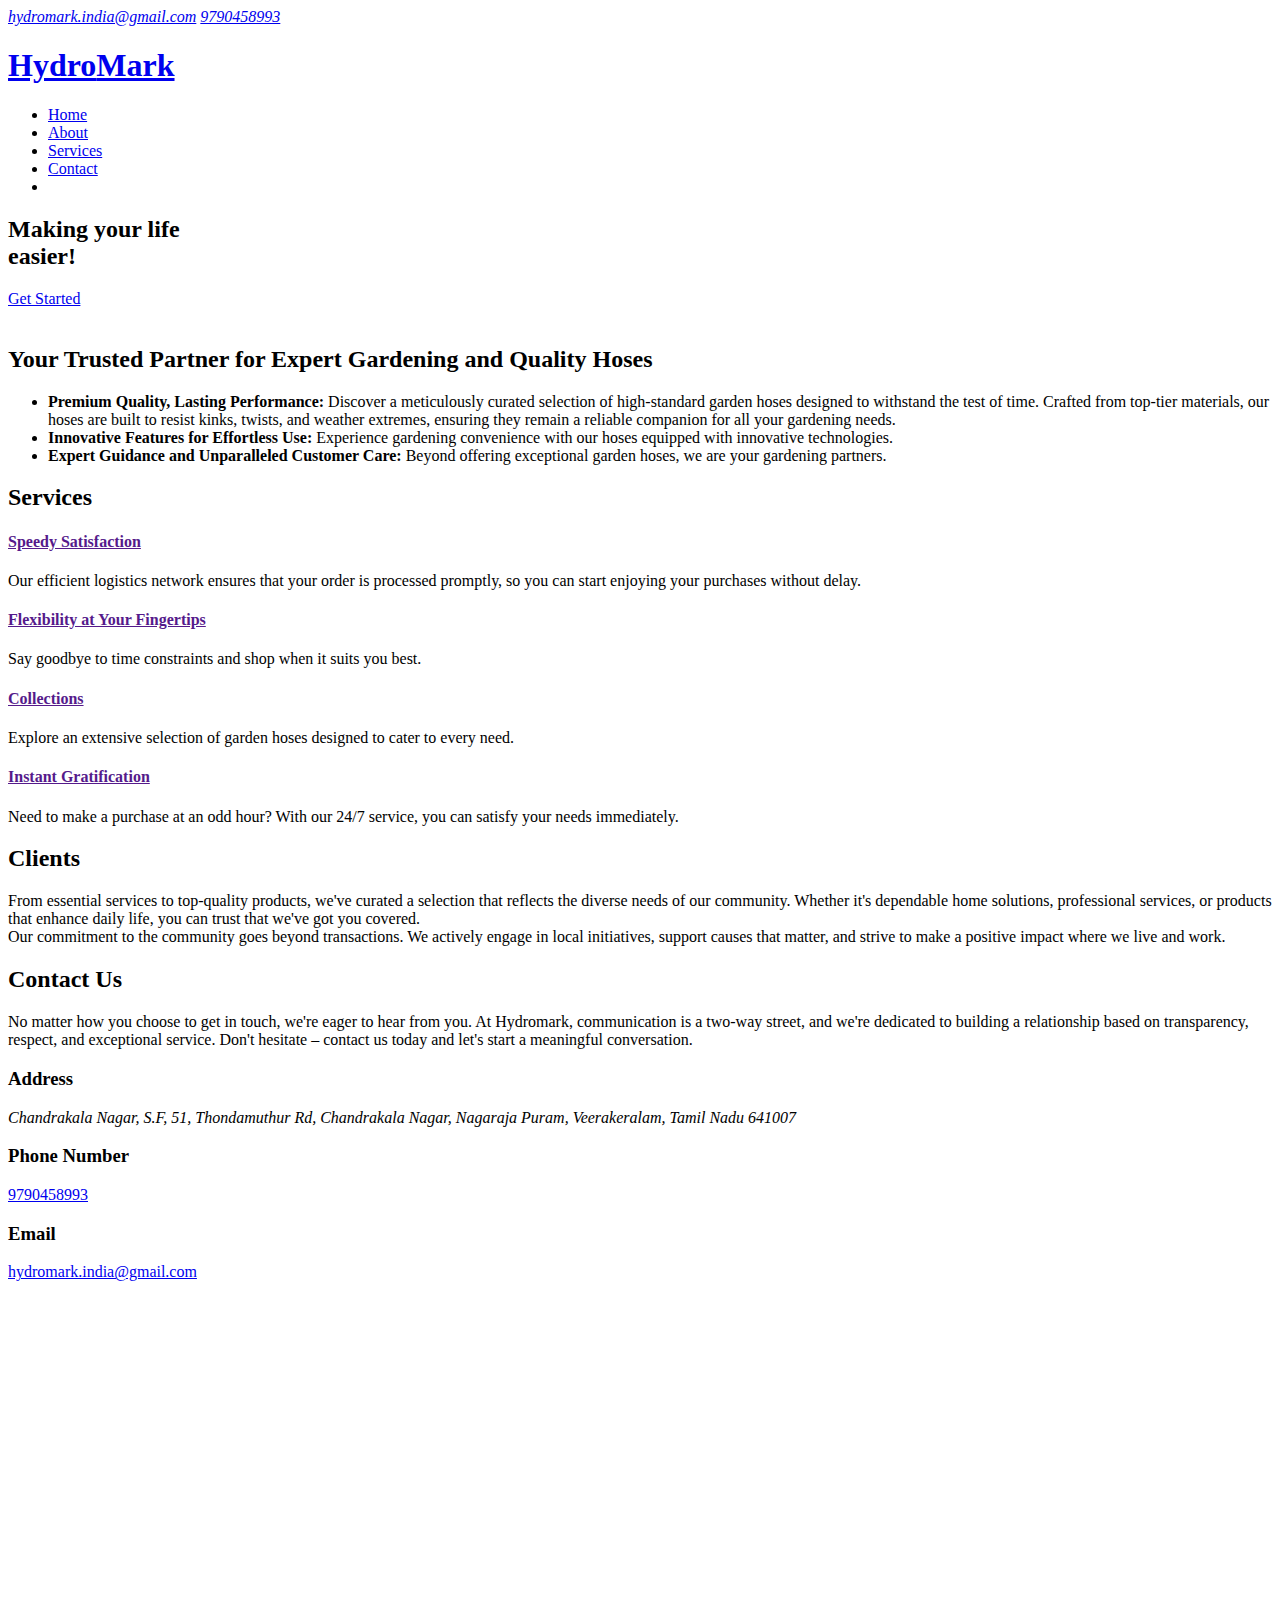
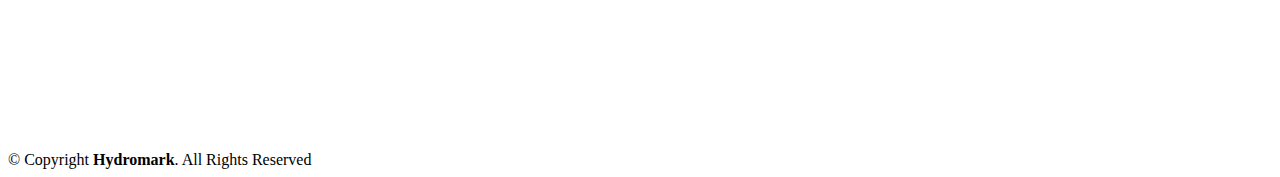
==== index.html @ e3fabc20 "Add files via upload" ====
<!DOCTYPE html>
<html lang="en">

<head>
  <meta charset="utf-8">
  <meta content="width=device-width, initial-scale=1.0" name="viewport">

  <title>Hydromark</title>
  <meta content="" name="description">
  <meta content="" name="keywords">
  <!-- Favicons -->
  <link href="./assets/img/HM.jpg" rel="icon">
  <link href="assets/img/apple-touch-icon.png" rel="apple-touch-icon">

  <!-- Google Fonts -->
  <link href="https://fonts.googleapis.com/css?family=Open+Sans:300,300i,400,400i,700,700i|Raleway:300,400,500,700,800|Montserrat:300,400,700" rel="stylesheet">

  <!-- Vendor CSS Files -->
  <link href="assets/vendor/aos/aos.css" rel="stylesheet">
  <link href="assets/vendor/bootstrap/css/bootstrap.min.css" rel="stylesheet">
  <link href="assets/vendor/bootstrap-icons/bootstrap-icons.css" rel="stylesheet">
  <link href="assets/vendor/boxicons/css/boxicons.min.css" rel="stylesheet">
  <link href="assets/vendor/glightbox/css/glightbox.min.css" rel="stylesheet">
  <link href="assets/vendor/swiper/swiper-bundle.min.css" rel="stylesheet">

  <!-- Template Main CSS File -->
  <link href="assets/css/style.css" rel="stylesheet">
</head>

<body>
  <div id="preloader"></div>

  <script>
    document.querySelector('body').addEventListener('click',function() {
      document.querySelector('.popup-container').style.display = 'none';
    });
  </script>

  <!-- ======= Top Bar ======= -->
  <section id="topbar" class="d-flex align-items-center">
    <div class="container d-flex justify-content-center justify-content-md-between">
      <div class="contact-info d-flex align-items-center">
        <i class="bi bi-envelope d-flex align-items-center"><a href="mailto:hydromark.india@gmail.com">hydromark.india@gmail.com</a></i>
        <i class="bi bi-phone d-flex align-items-center ms-4"><a href="tel:09790458993">9790458993</a></i>
      </div>
      <!-- <div class="social-links d-none d-md-flex align-items-center">
        <a href="#" class="twitter"><i class="bi bi-twitter"></i></a>
        <a href="#" class="facebook"><i class="bi bi-facebook"></i></a>
        <a href="#" class="instagram"><i class="bi bi-instagram"></i></a>
        <a href="#" class="linkedin"><i class="bi bi-linkedin"></i></i></a>
      </div> -->
    </div>
  </section><!-- End Top Bar-->

  <!-- ======= Header ======= -->
  <header id="header" class="d-flex align-items-center">
    <div class="container d-flex justify-content-between">

      <div id="logo">
        <h1><a href="index.html">Hydro<span>Mark</span></a></h1>
        <!-- Uncomment below if you prefer to use an image logo -->
        <!-- <a href="index.html"><img src="assets/img/logo.png" alt=""></a>-->
      </div>

      <nav id="navbar" class="navbar">
        <ul>
          <li><a class="nav-link scrollto active" href="#hero">Home</a></li>
          <li><a class="nav-link scrollto" href="#about">About</a></li>
          <li><a class="nav-link scrollto" href="#services">Services</a></li>
          <!-- <li><a class="nav-link scrollto" href="#portfolio">Products</a></li> -->
          <li><a class="nav-link scrollto" href="#contact">Contact</a></li>
          <li><a href="index.html"></a><div class="g-signin2" data-onsuccess="onSignIn"></div></li>
        </ul>
        <i class="bi bi-list mobile-nav-toggle"></i>
      </nav><!-- .navbar -->

    </div>
  </header><!-- End Header -->

  <!-- ======= hero Section ======= -->
  <section id="hero">

    <div class="hero-content" data-aos="fade-up">
      <h2>Making <span>your life</span><br>easier!</h2>
      <div>
        <a href="#about" class="btn-get-started scrollto">Get Started</a>
        <!-- <a href="#portfolio" class="btn-projects scrollto">Our Products</a> -->
      </div>
    </div>

    <div class="hero-slider swiper">
      <div class="swiper-wrapper">
        <div class="swiper-slide" style="background-image: url('assets/img/hero-carousel/1.jpg');"></div>
        <div class="swiper-slide" style="background-image: url('assets/img/hero-carousel/2.jpg');"></div>
        <div class="swiper-slide" style="background-image: url('assets/img/hero-carousel/3.jpg');"></div>
        <div class="swiper-slide" style="background-image: url('assets/img/hero-carousel/4.jpg');"></div>
        <div class="swiper-slide" style="background-image: url('assets/img/hero-carousel/5.jpg');"></div>
      </div>
    </div>

  </section><!-- End Hero Section -->

  <main id="main">

    <!-- ======= About Section ======= -->
    <section id="about">
      <div class="container" data-aos="fade-up">
        <div class="row">
          <div class="col-lg-6 about-img">
            <img src="assets/img/img2.jpg" alt="">
          </div>

          <div class="col-lg-6 content">
            <h2>Your Trusted Partner for Expert Gardening and Quality Hoses</h2>
            <ul>
              <li><i class="bi bi-check-circle"></i><b>Premium Quality, Lasting Performance:</b> Discover a meticulously curated selection of high-standard garden hoses designed to withstand the test of time.  Crafted from top-tier materials, our hoses are built to resist kinks, twists, and weather extremes, ensuring they remain a reliable companion for all your gardening needs.</li>
              <li><i class="bi bi-check-circle"></i><b>Innovative Features for Effortless Use:</b> Experience gardening convenience with our hoses equipped with innovative technologies. </li>
              <li><i class="bi bi-check-circle"></i><b>Expert Guidance and Unparalleled Customer Care:</b> Beyond offering exceptional garden hoses, we are your gardening partners.</li>
            </ul>

          </div>
        </div>

      </div>
    </section><!-- End About Section -->

    <!-- ======= Services Section ======= -->
    <section id="services">
      <div class="container" data-aos="fade-up">
        <div class="section-header">
          <h2>Services</h2>
        </div>

        <div class="row gy-4">

          <div class="col-lg-6" data-aos="fade-up" data-aos-delay="100">
            <div class="box">
              <div class="icon"><i class="bi bi-truck"></i></div>
              <h4 class="title"><a href="">Speedy Satisfaction</a></h4>
              <p class="description">Our efficient logistics network ensures that your order is processed promptly, so you can start enjoying your purchases without delay.</p>
            </div>
          </div>

          <div class="col-lg-6" data-aos="fade-up" data-aos-delay="200">
            <div class="box">
              <div class="icon"><i class="bi bi-clock-fill"></i></div>
              <h4 class="title"><a href="">Flexibility at Your Fingertips</a></h4>
              <p class="description">Say goodbye to time constraints and shop when it suits you best.</p>
            </div>
          </div>

          <div class="col-lg-6" data-aos="fade-up" data-aos-delay="300">
            <div class="box">
              <div class="icon"><i class="bi bi-list-check"></i></div>
              <h4 class="title"><a href="">Collections</a></h4>
              <p class="description">Explore an extensive selection of garden hoses designed to cater to every need. </p>
            </div>
          </div>

          <div class="col-lg-6" data-aos="fade-up" data-aos-delay="400">
            <div class="box">
              <div class="icon"><i class="bi bi-hourglass-split"></i></div>
              <h4 class="title"><a href="">Instant Gratification</a></h4>
              <p class="description"> Need to make a purchase at an odd hour? With our 24/7 service, you can satisfy your needs immediately.</p>
            </div>
          </div>

        </div>

      </div>
    </section><!-- End Services Section -->

    <!-- ======= Clients Section ======= -->
    <section id="clients">
      <div class="container" data-aos="fade-up">
        <div class="section-header">
          <h2>Clients</h2>
          <p>From essential services to top-quality products, we've curated a selection that reflects the diverse needs of our community. Whether it's dependable home solutions, professional services, or products that enhance daily life, you can trust that we've got you covered.<br>Our commitment to the community goes beyond transactions. We actively engage in local initiatives, support causes that matter, and strive to make a positive impact where we live and work.</p>
        </div>

      </div>
    </section><!-- End Clients Section -->

    <!-- ======= Contact Section ======= -->
    <section id="contact">
      <div class="container" data-aos="fade-up">
        <div class="section-header">
          <h2>Contact Us</h2>
          <p>No matter how you choose to get in touch, we're eager to hear from you. At Hydromark, communication is a two-way street, and we're dedicated to building a relationship based on transparency, respect, and exceptional service. Don't hesitate – contact us today and let's start a meaningful conversation.</p>
        </div>

        <div class="row contact-info">

          <div class="col-md-4">
            <div class="contact-address">
              <i class="bi bi-geo-alt"></i>
              <h3>Address</h3>
              <address>Chandrakala Nagar, S.F, 51, Thondamuthur Rd, Chandrakala Nagar, Nagaraja Puram, Veerakeralam, Tamil Nadu 641007</address>
            </div>
          </div>

          <div class="col-md-4">
            <div class="contact-phone">
              <i class="bi bi-phone"></i>
              <h3>Phone Number</h3>
              <p><a href="tel:09790458993">9790458993</a></p>
            </div>
          </div>

          <div class="col-md-4">
            <div class="contact-email">
              <i class="bi bi-envelope"></i>
              <h3>Email</h3>
              <p><a href="mailto: hydromark.india@gmail.com">hydromark.india@gmail.com</a></p>
            </div>
          </div>

        </div>
      </div>

      <div class="container mb-4">
        <iframe src="https://www.google.com/maps/embed?pb=!1m18!1m12!1m3!1d1164.3727846364377!2d76.90925739411149!3d11.003500430598315!2m3!1f0!2f0!3f0!3m2!1i1024!2i768!4f13.1!3m3!1m2!1s0x3ba85f899e9a0815%3A0xd174726e35f70aa6!2sDHANA%20PIPE%20CORPORATION!5e0!3m2!1sen!2sin!4v1692433523327!5m2!1sen!2sin" width="100%" height="450" style="border:0;" allowfullscreen="" loading="lazy" referrerpolicy="no-referrer-when-downgrade"></iframe>
      </div>
      </section>

    </section>

  </main><!-- End #main -->

  <!-- ======= Footer ======= -->
  <footer id="footer">
    <div class="container">
      <div class="copyright">
        &copy; Copyright <strong>Hydromark</strong>. All Rights Reserved
      </div>
    </div>
  </footer><!-- End Footer -->

  <a href="#" class="back-to-top d-flex align-items-center justify-content-center"><i class="bi bi-arrow-up-short"></i></a>

  <!-- Vendor JS Files -->
  <script src="assets/vendor/aos/aos.js"></script>
  <script src="assets/vendor/bootstrap/js/bootstrap.bundle.min.js"></script>
  <script src="assets/vendor/glightbox/js/glightbox.min.js"></script>
  <script src="assets/vendor/isotope-layout/isotope.pkgd.min.js"></script>
  <script src="assets/vendor/swiper/swiper-bundle.min.js"></script>
  <script src="assets/vendor/php-email-form/validate.js"></script>

  <!-- Template Main JS File -->
  <script src="assets/js/main.js"></script>
  <script>
    var loader = document.getElementById("preloader");
    window.addEventListener("load",function(){
      loader.style.display='none'
    });
  </script>

</body>

</html>
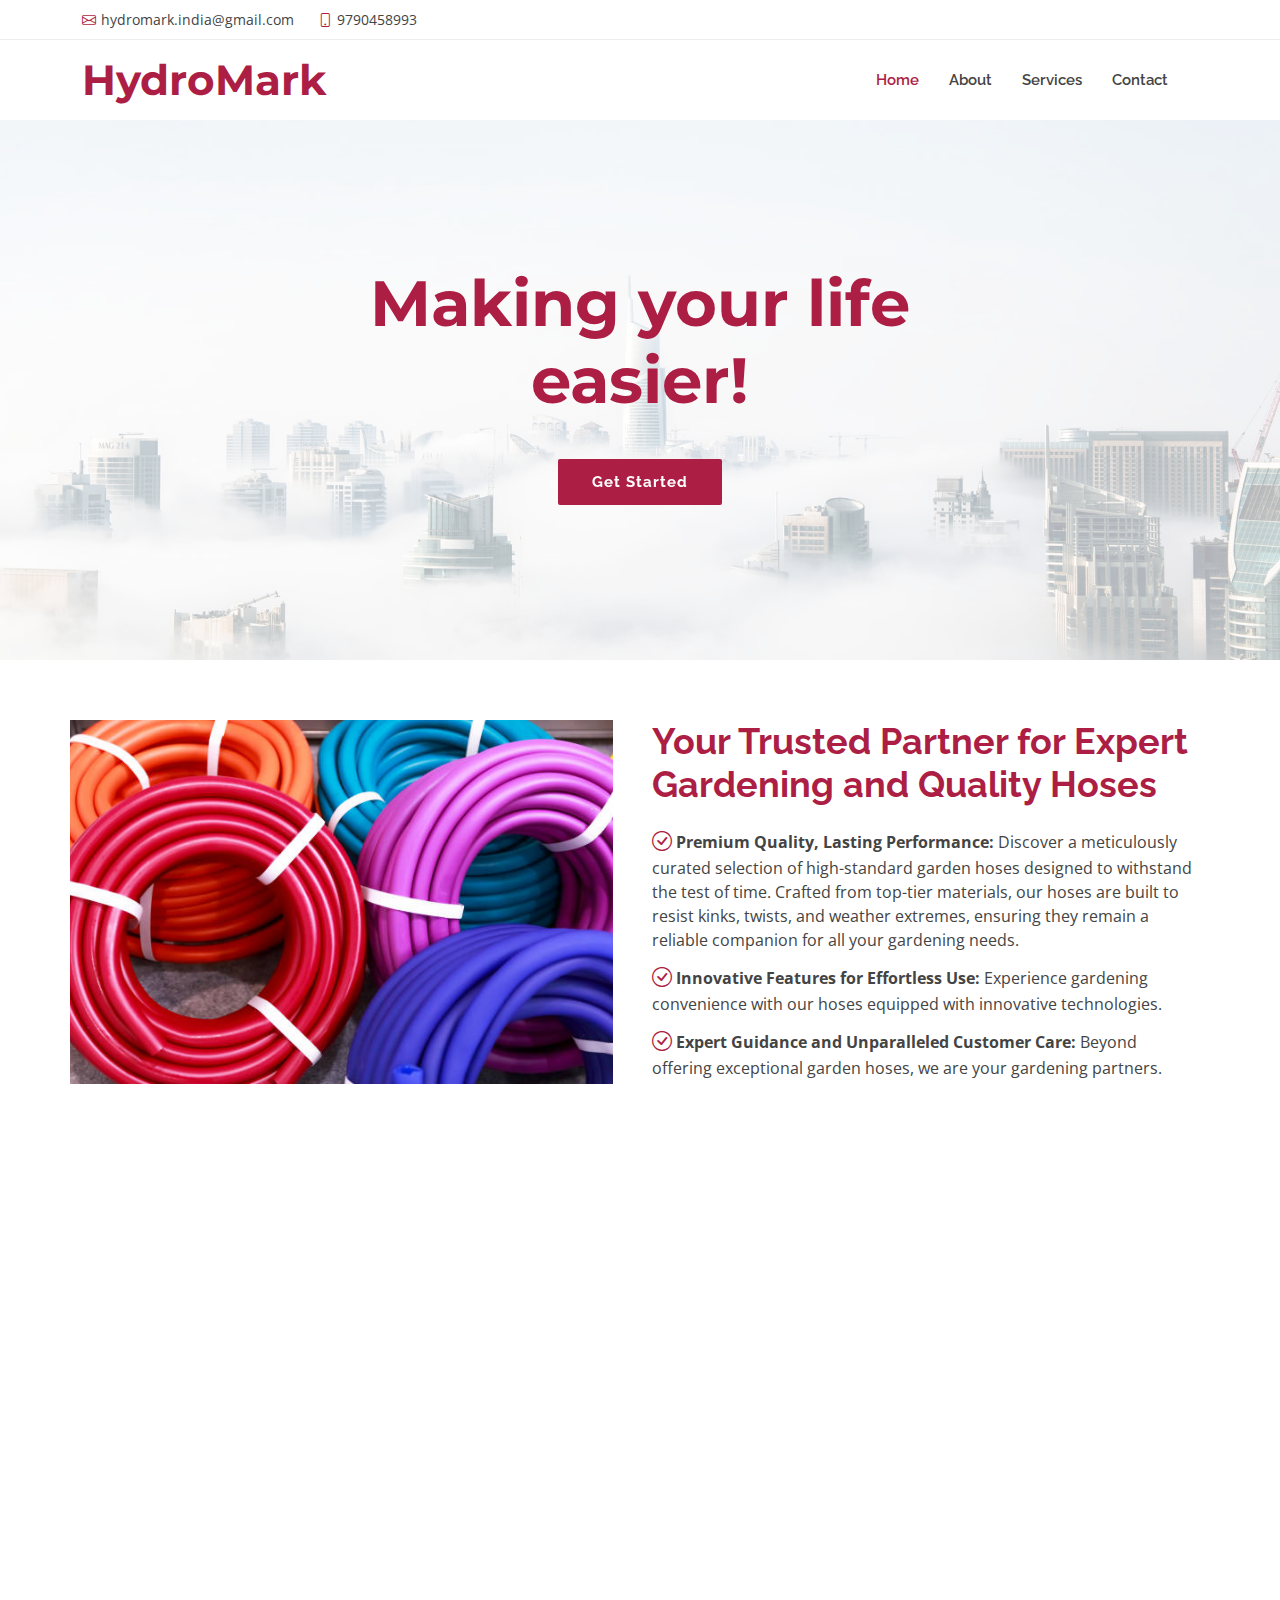
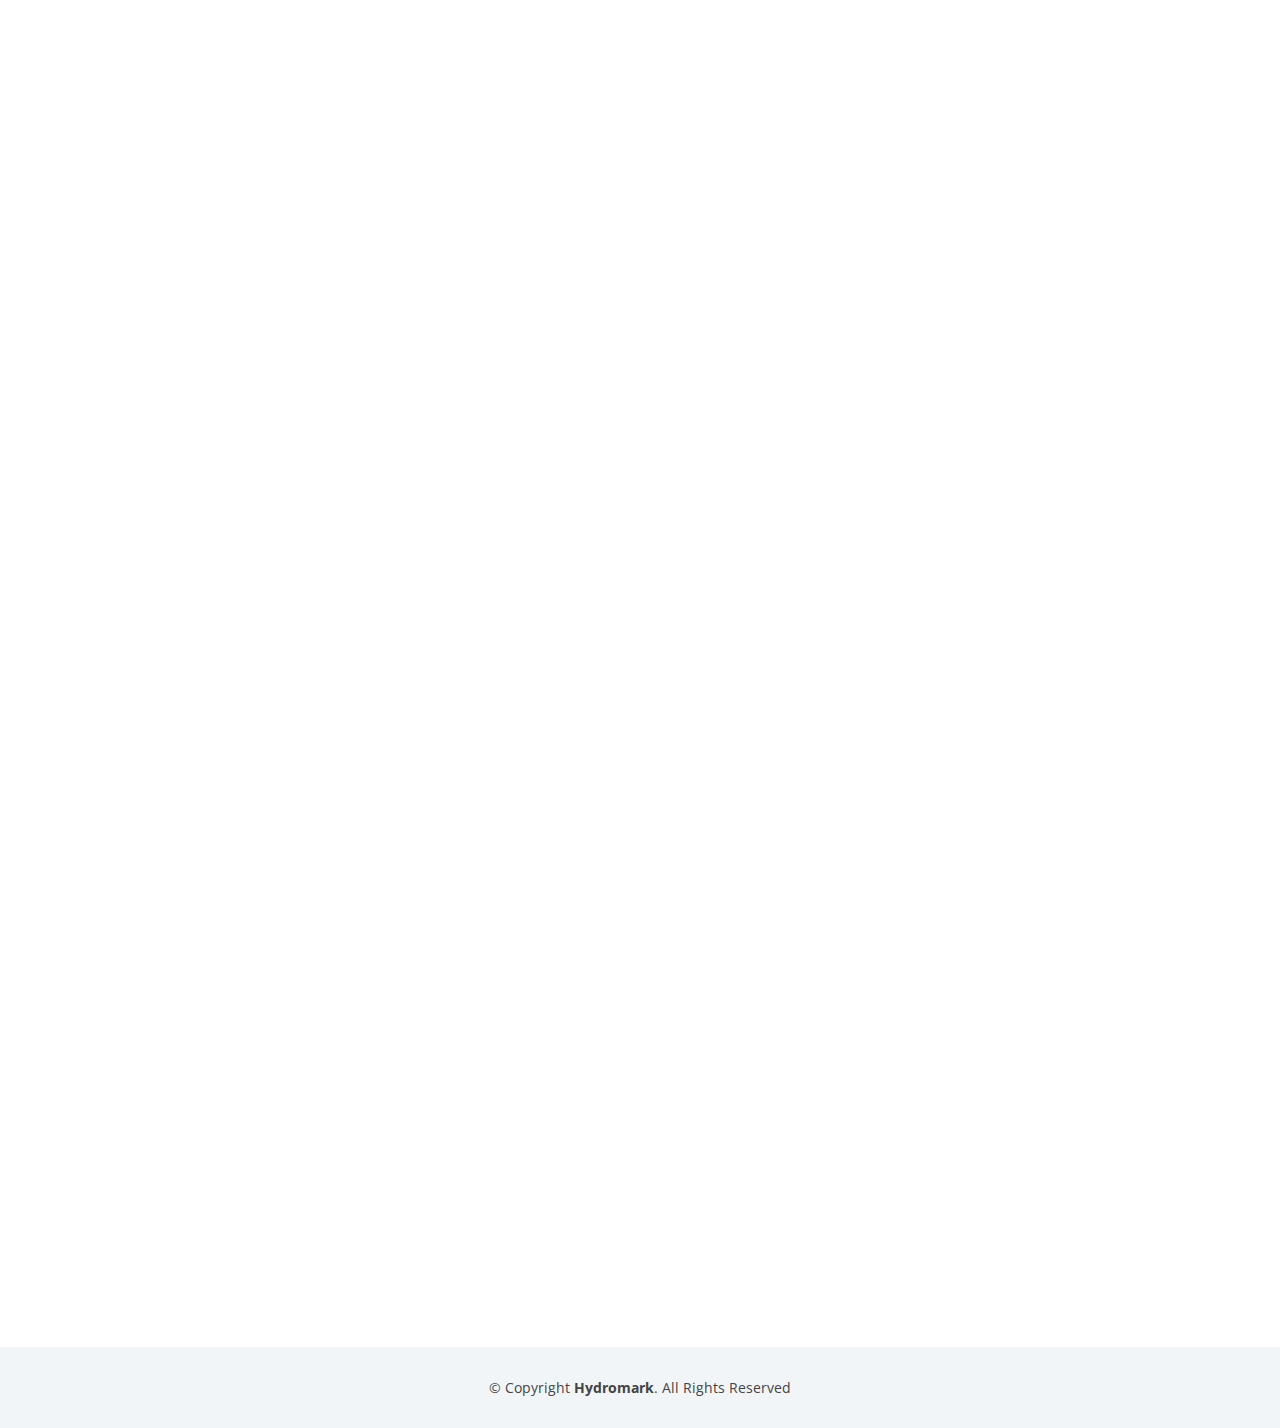
==== commit e8c24a3a: "Update title" ====
--- a/index.html
+++ b/index.html
@@ -5,7 +5,7 @@
   <meta charset="utf-8">
   <meta content="width=device-width, initial-scale=1.0" name="viewport">
 
-  <title>Hydromark</title>
+  <title>HYDROMARK</title>
   <meta content="" name="description">
   <meta content="" name="keywords">
   <!-- Favicons -->
@@ -257,4 +257,4 @@
 
 </body>
 
-</html>+</html>
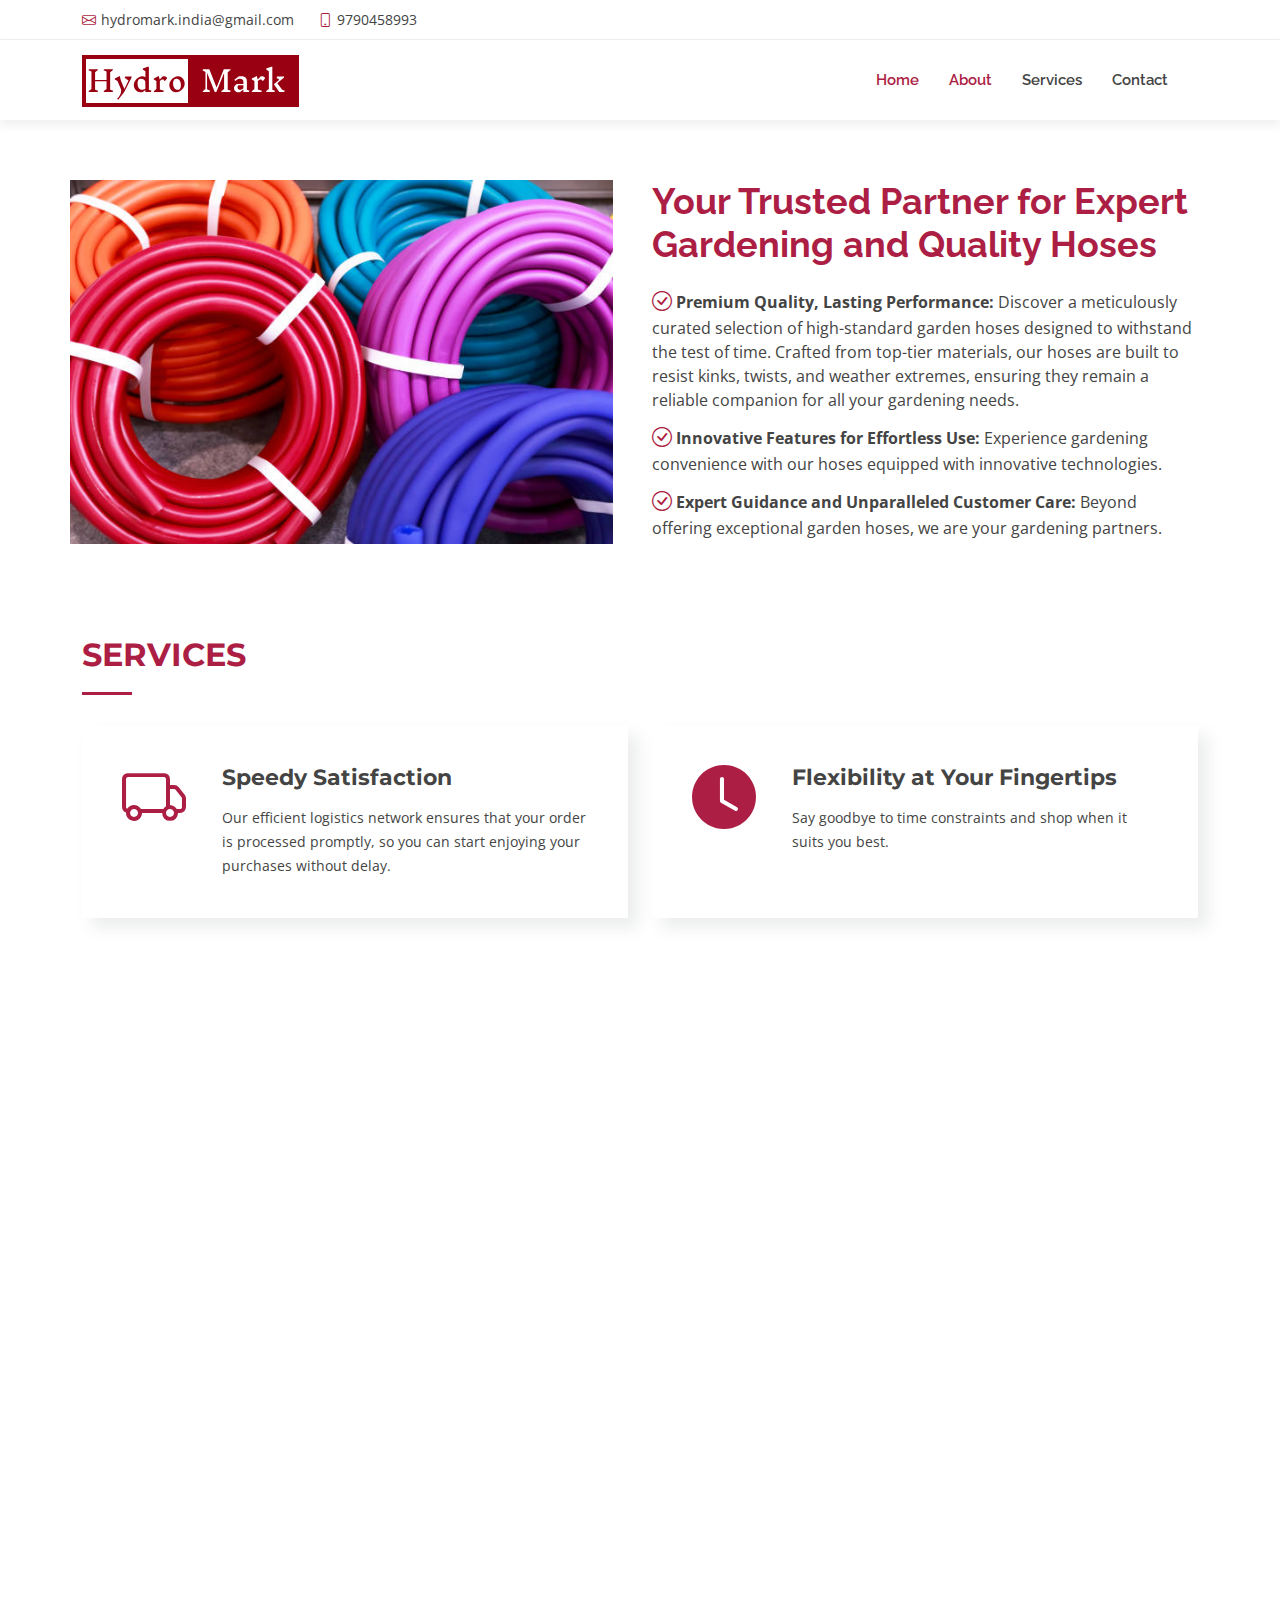
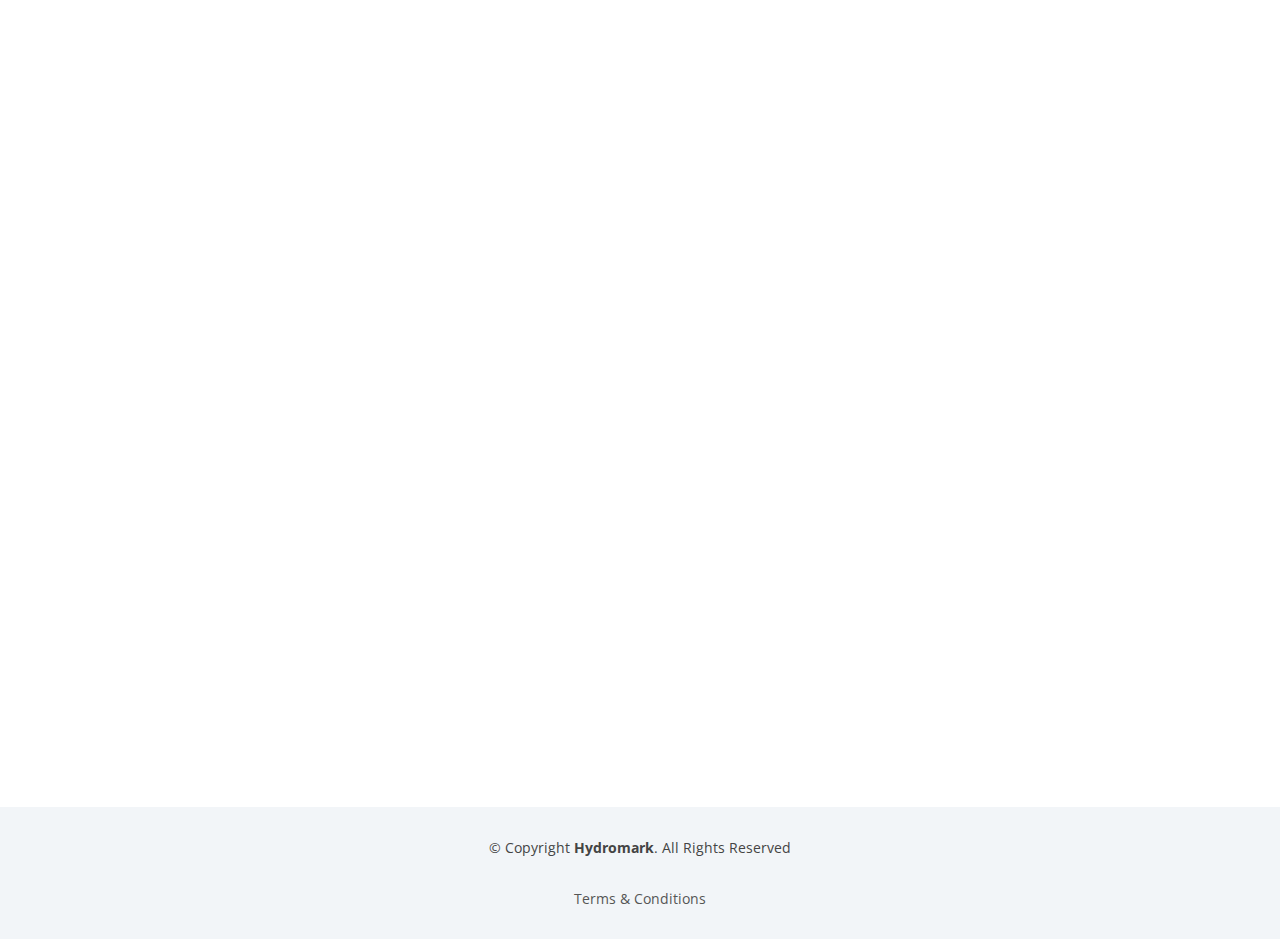
==== commit 195a8be3: "Terms&Condition update" ====
--- a/index.html
+++ b/index.html
@@ -5,11 +5,11 @@
   <meta charset="utf-8">
   <meta content="width=device-width, initial-scale=1.0" name="viewport">
 
-  <title>HYDROMARK</title>
+  <title>Hydromark</title>
   <meta content="" name="description">
   <meta content="" name="keywords">
   <!-- Favicons -->
-  <link href="./assets/img/HM.jpg" rel="icon">
+  <link href="./assets/img/HYDROMARK.svg" rel="icon">
   <link href="assets/img/apple-touch-icon.png" rel="apple-touch-icon">
 
   <!-- Google Fonts -->
@@ -57,7 +57,7 @@
     <div class="container d-flex justify-content-between">
 
       <div id="logo">
-        <h1><a href="index.html">Hydro<span>Mark</span></a></h1>
+        <h1><a href="index.html"><img src="./assets/img/HYDROMARK.svg" ></span></a></h1>
         <!-- Uncomment below if you prefer to use an image logo -->
         <!-- <a href="index.html"><img src="assets/img/logo.png" alt=""></a>-->
       </div>
@@ -77,29 +77,6 @@
     </div>
   </header><!-- End Header -->
 
-  <!-- ======= hero Section ======= -->
-  <section id="hero">
-
-    <div class="hero-content" data-aos="fade-up">
-      <h2>Making <span>your life</span><br>easier!</h2>
-      <div>
-        <a href="#about" class="btn-get-started scrollto">Get Started</a>
-        <!-- <a href="#portfolio" class="btn-projects scrollto">Our Products</a> -->
-      </div>
-    </div>
-
-    <div class="hero-slider swiper">
-      <div class="swiper-wrapper">
-        <div class="swiper-slide" style="background-image: url('assets/img/hero-carousel/1.jpg');"></div>
-        <div class="swiper-slide" style="background-image: url('assets/img/hero-carousel/2.jpg');"></div>
-        <div class="swiper-slide" style="background-image: url('assets/img/hero-carousel/3.jpg');"></div>
-        <div class="swiper-slide" style="background-image: url('assets/img/hero-carousel/4.jpg');"></div>
-        <div class="swiper-slide" style="background-image: url('assets/img/hero-carousel/5.jpg');"></div>
-      </div>
-    </div>
-
-  </section><!-- End Hero Section -->
-
   <main id="main">
 
     <!-- ======= About Section ======= -->
@@ -232,6 +209,11 @@
     <div class="container">
       <div class="copyright">
         &copy; Copyright <strong>Hydromark</strong>. All Rights Reserved
+      </div>
+    </div>
+    <div class="container">
+      <div class="copyright">
+        <a href="termsncondition.html" id ="terms">Terms & Conditions</a>
       </div>
     </div>
   </footer><!-- End Footer -->
@@ -257,4 +239,4 @@
 
 </body>
 
-</html>
+</html>--- a/assets/css/style.css
+++ b/assets/css/style.css
@@ -1340,6 +1340,9 @@
 #footer .credits a {
   color: #ac1e44;
 }
-
-
-
+#terms {
+  color: #555;
+}
+
+
+
